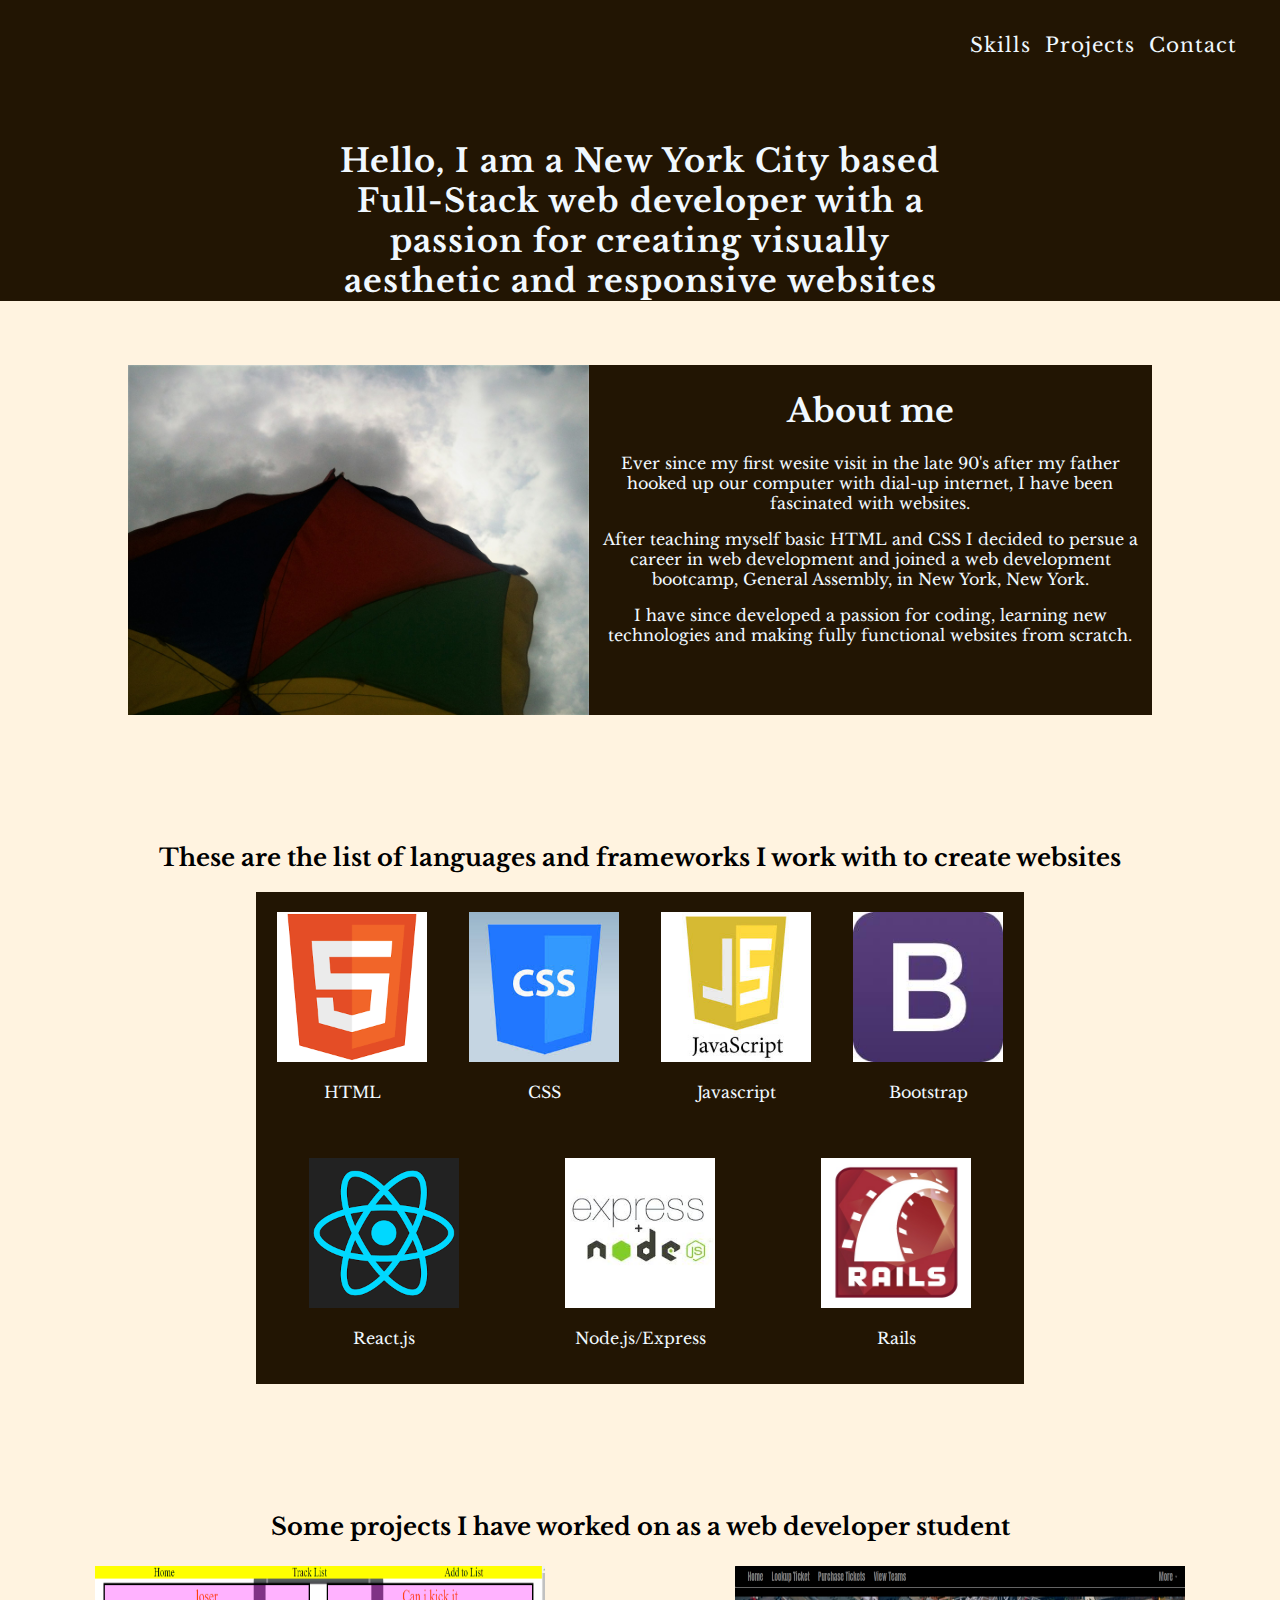
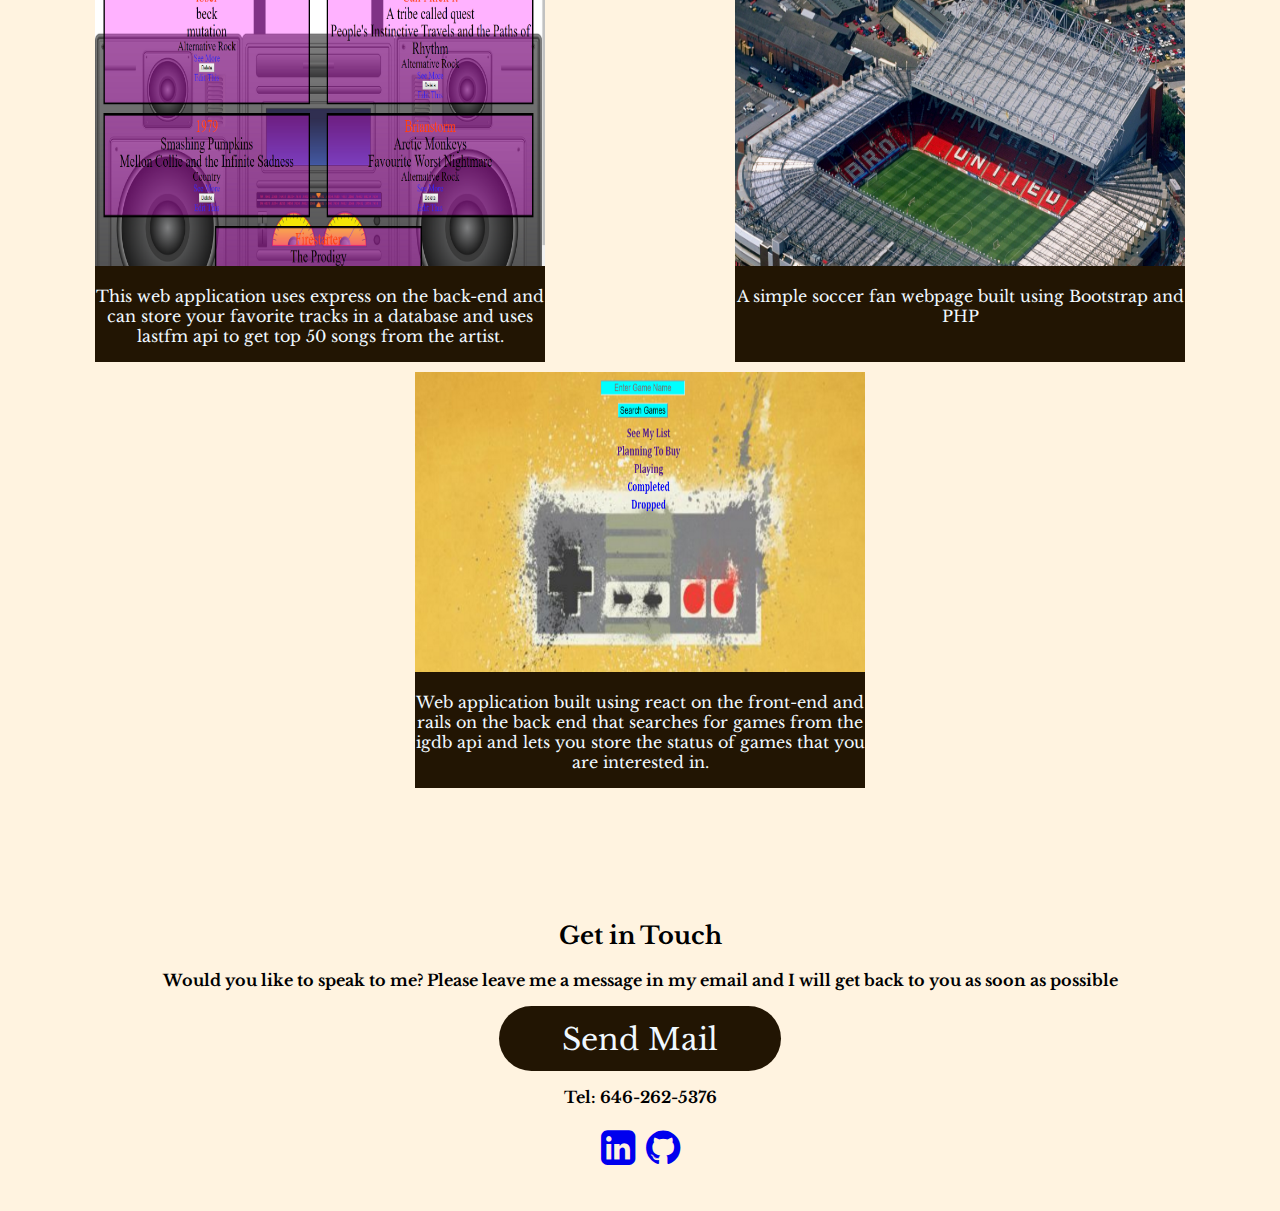
==== index.html @ 3006c546 "finished styling" ====
<!DOCTYPE html>
<html>
  <head>
    <meta charset="UTF-8">
    <title>Pravesh Website</title>
  <link rel="stylesheet" href="style.css">
  <link href="https://fonts.googleapis.com/css?family=Libre+Baskerville" rel="stylesheet">
  <link rel="stylesheet" href="https://cdnjs.cloudflare.com/ajax/libs/font-awesome/4.7.0/css/font-awesome.min.css">
  </head>
  <body>
    <div class="firstblock">
        <nav>
            <ul>
<!--                <li><a href="#mainheader">Home</a></li>-->
                <li><a href="#myskills">Skills</a></li>
                <li><a href="#myworks">Projects</a></li>
                <li><a href="#contact">Contact</a></li>
            </ul>
        </nav>
          <h1 class="mainwelcome">Hello, I am a New York City based Full-Stack web developer with a passion for creating visually aesthetic and responsive websites</h1>
    </div>
    
    <div class="aboutme">
        <img src="images/IMG_0325.jpg">
        <div class="aboutsubdiv">
            <h1>About me</h1>
            <p>Ever since my first wesite visit in the late 90's after my father hooked up our computer with dial-up internet, I have been fascinated with websites.</p>
            <p>After teaching myself basic HTML and CSS I decided to persue a career in web development and joined a web development bootcamp, General Assembly, in New York, New York.</p>
            <p>I have since developed a passion for coding, learning new technologies and making fully functional websites from scratch.</p>
        </div>
    </div>
      <h2 id="myskills">These are the list of languages and frameworks I work with to create websites</h2>
    <div class="skillsdiv">
        <div class="htmldiv">
            <img src = "images/htmlimg.png" alt="html logo" title="HTML">
            <p>HTML</p>
        </div>
          <div class="cssdiv">
              <img src = "images/cssimg.jpeg" alt="css logo" title="CSS">
              <p>CSS</p>
          </div>
          <div class="javascriptdiv">
              <img src = "images/javascriptimg.jpeg" alt="javascript logo" title="Javascript">
              <p>Javascript</p>
          </div>
          <div class="bootstrapdiv">
              <img src = "images/bootstrapimg.jpeg" alt="bootstrap logo" title="Bootstrap">
              <p>Bootstrap</p>
          </div>
          <div class="reactdiv">
              <img src = "images/reactimg.png" alt="react logo" title="React.js">
              <p>React.js</p>
          </div>
          <div class="expressdiv">
              <img src = "images/nodeexpress.jpg" alt="node express logo" title="Node.js">
              <p>Node.js/Express</p>
          </div>
          <div class="railsdiv">
              <img src = "images/railsimg.jpg" alt="rails logo" title="Ruby on Rails">
              <p>Rails</p>
          </div>
      </div>
                <h2 id="myworks">Some projects I have worked on as a web developer student</h2>
      <div id="myprojects">

          <div class="project1">
              <a href="https://arcane-falls-24739.herokuapp.com" target="_blank"><img src="images/tracklist.png" alt="Favorite Tracks App" title ="Favorite Tracks App"></a>
              <p>This web application uses express on the back-end and can store your favorite tracks in a database and uses lastfm api to get top 50 songs from the artist.</p>
          </div>
          <div class="project2">
              <a href="http://citytechcedev.org/fssb/ps/"  target="_blank"><img src="images/soccerapp.png" alt="Soccer Ticket App" title="Soccer Ticket App"></a>
              <p>A simple soccer fan webpage built using Bootstrap and PHP</p>
          </div>
          <div class="project3">
              <a href="https://murmuring-peak-53071.herokuapp.com" target="_blank"><img src="images/gametracker.png" alt="Game Tracker App" title="Game Tracker App"></a>
              <p>Web application built using react on the front-end and rails on the back end that searches for games from the igdb api and lets you store the status of games that you are interested in.</p>
          </div>
      </div>
      
      <div id="contact">
          <h2>Get in Touch</h2>
          <p>Would you like to speak to me? Please leave me a message in my email and I will get back to you as soon as possible</p>
          <a href="mailto:pravesh0977@gmail.com">Send Mail</a>
          <p>Tel: 646-262-5376</p>
      </div>
      <footer>
          
          <a href="https://www.linkedin.com/in/pravesh-shrestha/" target="_blank"><i class="fa fa-linkedin-square" aria-hidden="true" title="Link to my LinkedIn"></i></a>
          <a href="https://github.com/pravesh977" target="_blank"><i class="fa fa-github" aria-hidden="true" title="Link to my Github"></i></a>
          
      </footer>
  <script src="main.js"></script>
  </body>
</html>
---- style.css ----
body {
    box-sizing: border-box;
}
@media only screen and (max-width: 750px) {
    body {
        background: #FFF3E0;
        font-family: 'Libre Baskerville', serif;
        text-align: justify;
        box-sizing: border-box;
        }
    .mainwelcome {
        padding: 10px;
    }
        .aboutme {
        color: aliceblue;
        display: flex;
        flex-direction: column;
        width: 90%;
        text-align: center;
        margin: 2% auto 0px;
        min-width: 90%;
    }
    .aboutme img {
        width: 100%;
        text-align: center;
        margin: 0 auto ;
        height: 350px;
        min-width: inherit;
    }
    .aboutsubdiv {
        width: inherit;
        margin: 0 auto;
        background: #221503;
        min-width: inherit;
    }
   
    h1 {
        font-size: 20px;
    }
    h2 {
        font-size: 18px;
    }
    p {
        font-size: 16px;
    }
    nav ul li {
        list-style-type: none;
        text-align: center;
        margin: 2% 0px 2% 0px;
    }
    nav ul li a{
        flex-direction: column;
        color: aliceblue;
        float: none;
        text-decoration: none;
        font-size: 18px;
    }
 
    nav ul li a:hover {
    background: #FFF3E0;
    transition: 0.5s;
    color: black;
    border-radius: 5px;   
        }
    #myskills, #myworks {
        margin-top: 30%;
        text-align: center;
    }
    .skillsdiv {
        display: flex;
        flex-wrap: wrap;
        background: #221503;
        justify-content: space-between;
        text-align: center;
        color: aliceblue;
        padding: 5px;
    }
    .skillsdiv img {
        height: 80px;
        width: 80px;
    }
    .skillsdiv div{
        flex-wrap: wrap;
    }
    #contact {
        text-align: center;
        margin: 10% 0px 0px 0px;
    }
    #contact a {
        background: #221503;
        text-decoration: none;
        color: aliceblue;
        border-radius: 3px;
    }
    #contact a:hover {
    background: #FFB839;
    color: black;
            }
    .firstblock {
        background: #221503;
        color: aliceblue;
        padding: 2px;
    }
    
    #myprojects div {
        background: #221503;
        color: aliceblue;
        width: 80vw;
        text-align: center;
        margin: 0 auto;
    }
    #myprojects img {
        width: 80vw;
        height: 30vh;
    }
    footer {
        text-align: center;
        font-size: 24px;
    }
}

@media only screen and (min-width: 750px){
body {
    background: #FFF3E0;
    font-family: 'Libre Baskerville', serif;
    margin: 0px;
    border: 0px;
    box-sizing: border-box;
    text-align: center;
    color:aliceblue;
}

.firstblock {
    background: #221503;
    color:aliceblue;
    height: 45%;
    letter-spacing: 1px;
}
nav {
    display:flex;
    font-size: 20px;
    float:right;
    margin-right: 3%;
    margin-top:1%;
    margin-bottom: 5%;
}

nav ul li {
    list-style-type: none;
    flex-direction: row;
    display: inline-flex;
    flex-wrap: wrap;
    margin:0px 5px 0px 2px;
    color:aliceblue;
    
}
nav ul li a {
    text-decoration: none;
    color: aliceblue;
}
nav ul li a:hover {
    background: #FFF3E0;
    transition: 0.5s;
    color: black;
    border-radius: 5px;   
}

nav ul {
    flex-direction: row;
}

.mainwelcome {
    text-align: center;
    margin: 20% auto 50px;
    clear:both;
    width: 50%;
}

.aboutme {
    display: flex;
    margin: 5% auto 4%;
    width: 80%;
    color: aliceblue;
    }

.aboutme img {
    height: 350px;
    width: 45%;
}
    
.aboutsubdiv {
    text-align: center;
/*    padding: 20px;*/
    background: #221503;
/*    height: inherit;*/
    box-sizing: border-box;
    padding: 5px;
}
    
#myskills, #myworks {
    margin-top: 10%;
    color: black;
    
}
.skillsdiv {
    display: flex;
    flex-wrap: wrap;
    text-align:center;
    margin: 0% auto 5%;
    width:60vw;
    background: #221503;
    justify-content: space-around;
}

.skillsdiv img {
    height:150px;
    width:150px;
}

.skillsdiv div {
    margin: 20px;
    
}

#myprojects {
    display: flex;
    justify-content: space-around;
    flex-wrap: wrap;
    
}

#myprojects div {
    background: #221503;
    width: 450px;
    margin: 5px;
}

#myprojects img {
    width: 450px;
    height: 300px;
/*    border-radius: 50px;*/
}

    #myprojects img:hover {
        -webkit-filter: drop-shadow(16px 16px 10px rgba(0,0,0,0.9));
        filter: drop-shadow(16px 16px 10px rgba(0,0,0,0.9));
        right: 10px;
        bottom: 10px;
        position: relative;
    }

#myprojects p {
    text-align: center;
}

#contact {
    text-align: center;
    margin: 10% 0px 0px 0px;
    color: black;
}
#contact p {
    font-weight: bold;
}

#contact a {
    background: #221503;
    text-decoration: none;
    font-size: 30px;
    color: aliceblue;
    width: 22vw;
    height: 50px;
    display: block;
    margin: 0 auto;
    border-radius: 50px;
    padding-top: 15px;
}

#contact a:hover {
    background: #FFB839;
    color: black;
}

footer {
    font-size: 40px;
    text-align: center;
    margin-bottom: 3%;
}
}
@media only screen and (max-width: 1000px) {
    .aboutme {
        display: flex;
        flex-direction: column;
        width: 80%;
        text-align: center;
        margin: 0 auto;
    }
    .aboutme img {
        text-align: center;
        margin: 0 auto;
        width: 65%
    }
    .firstblock {
        margin-bottom: 2%;
    }
    .aboutsubdiv {
        width: 65%;
        margin: 0 auto;
        
    }
}
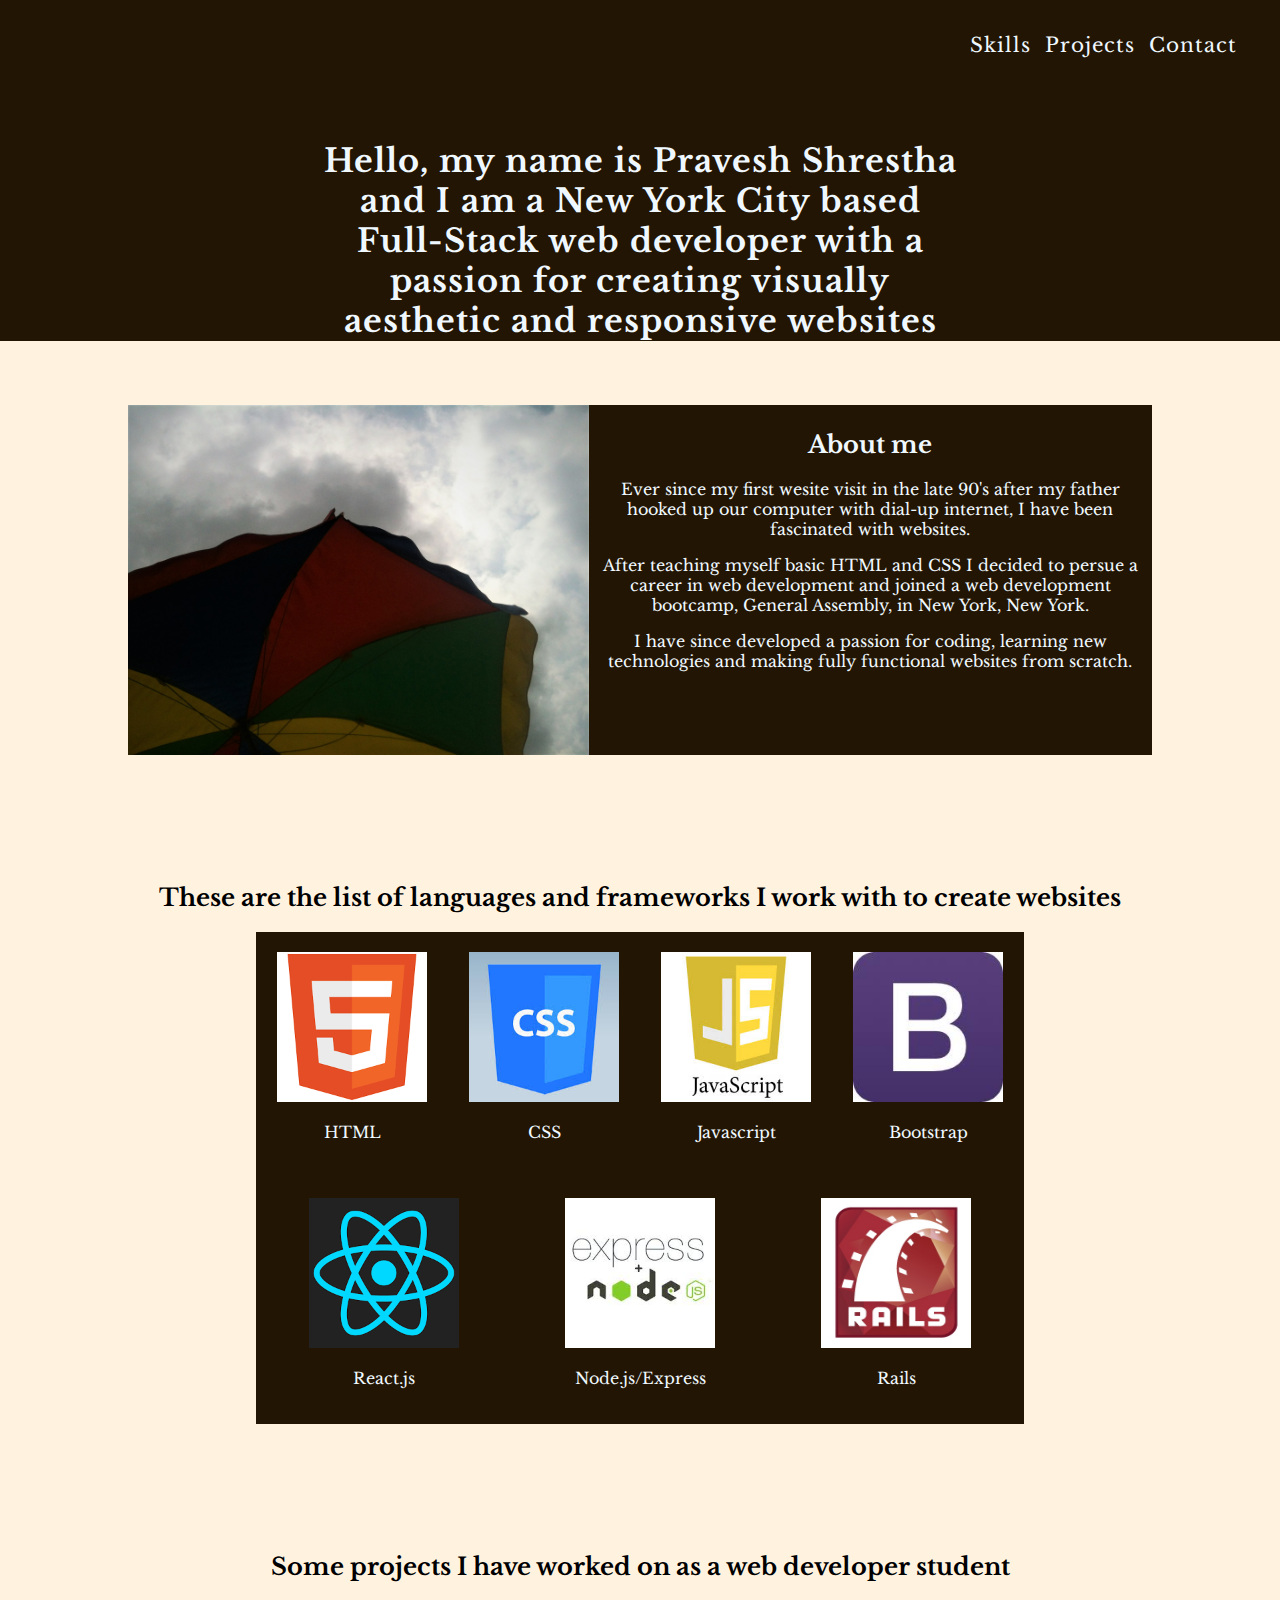
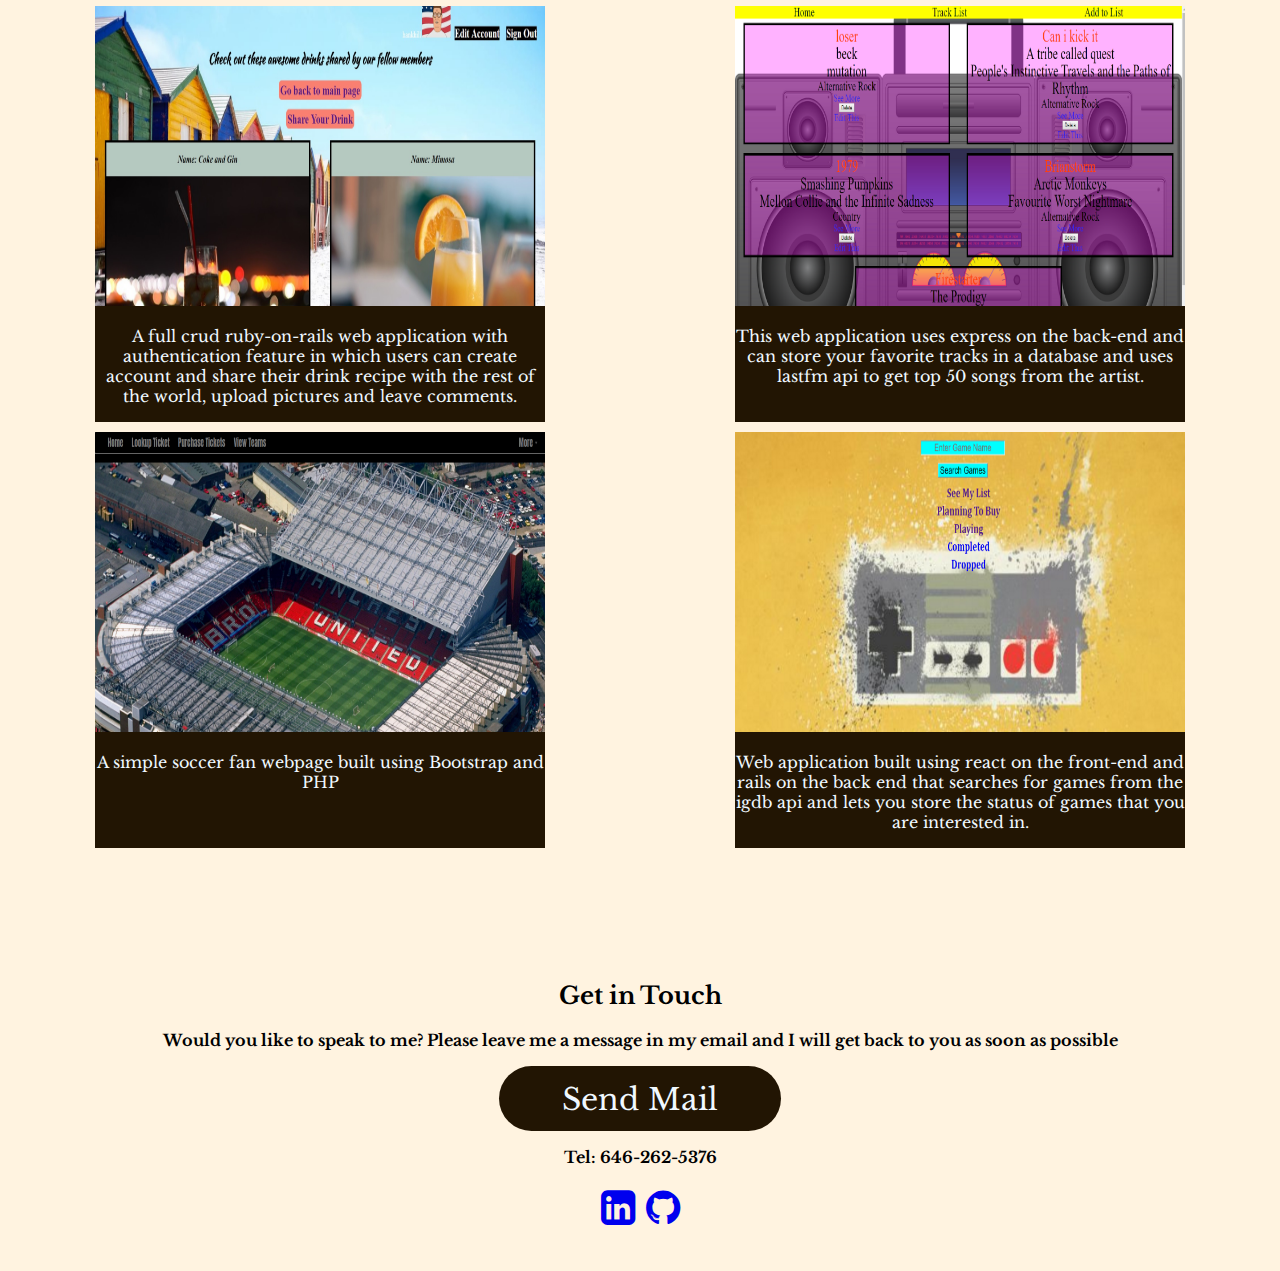
==== commit af3eff5e: "added rails link" ====
--- a/index.html
+++ b/index.html
@@ -2,7 +2,7 @@
 <html>
   <head>
     <meta charset="UTF-8">
-    <title>Pravesh Website</title>
+    <title>Pravesh Shrestha | Full-Stack Web Developer</title>
   <link rel="stylesheet" href="style.css">
   <link href="https://fonts.googleapis.com/css?family=Libre+Baskerville" rel="stylesheet">
   <link rel="stylesheet" href="https://cdnjs.cloudflare.com/ajax/libs/font-awesome/4.7.0/css/font-awesome.min.css">
@@ -17,13 +17,13 @@
                 <li><a href="#contact">Contact</a></li>
             </ul>
         </nav>
-          <h1 class="mainwelcome">Hello, I am a New York City based Full-Stack web developer with a passion for creating visually aesthetic and responsive websites</h1>
+          <h1 class="mainwelcome">Hello, my name is Pravesh Shrestha and I am a New York City based Full-Stack web developer with a passion for creating visually aesthetic and responsive websites</h1>
     </div>
     
     <div class="aboutme">
         <img src="images/IMG_0325.jpg">
         <div class="aboutsubdiv">
-            <h1>About me</h1>
+            <h2>About me</h2>
             <p>Ever since my first wesite visit in the late 90's after my father hooked up our computer with dial-up internet, I have been fascinated with websites.</p>
             <p>After teaching myself basic HTML and CSS I decided to persue a career in web development and joined a web development bootcamp, General Assembly, in New York, New York.</p>
             <p>I have since developed a passion for coding, learning new technologies and making fully functional websites from scratch.</p>
@@ -62,6 +62,10 @@
       </div>
                 <h2 id="myworks">Some projects I have worked on as a web developer student</h2>
       <div id="myprojects">
+          <div class="project0">
+              <a href="https://thawing-cliffs-75380.herokuapp.com" target="_blank"><img src="images/railsdrinkimage.jpg" alt="Favorite Tracks App" title ="Favorite Tracks App"></a>
+              <p>A full crud ruby-on-rails web application with authentication feature in which users can create account and share their drink recipe with the rest of the world, upload pictures and leave comments.</p>
+          </div>
 
           <div class="project1">
               <a href="https://arcane-falls-24739.herokuapp.com" target="_blank"><img src="images/tracklist.png" alt="Favorite Tracks App" title ="Favorite Tracks App"></a>
